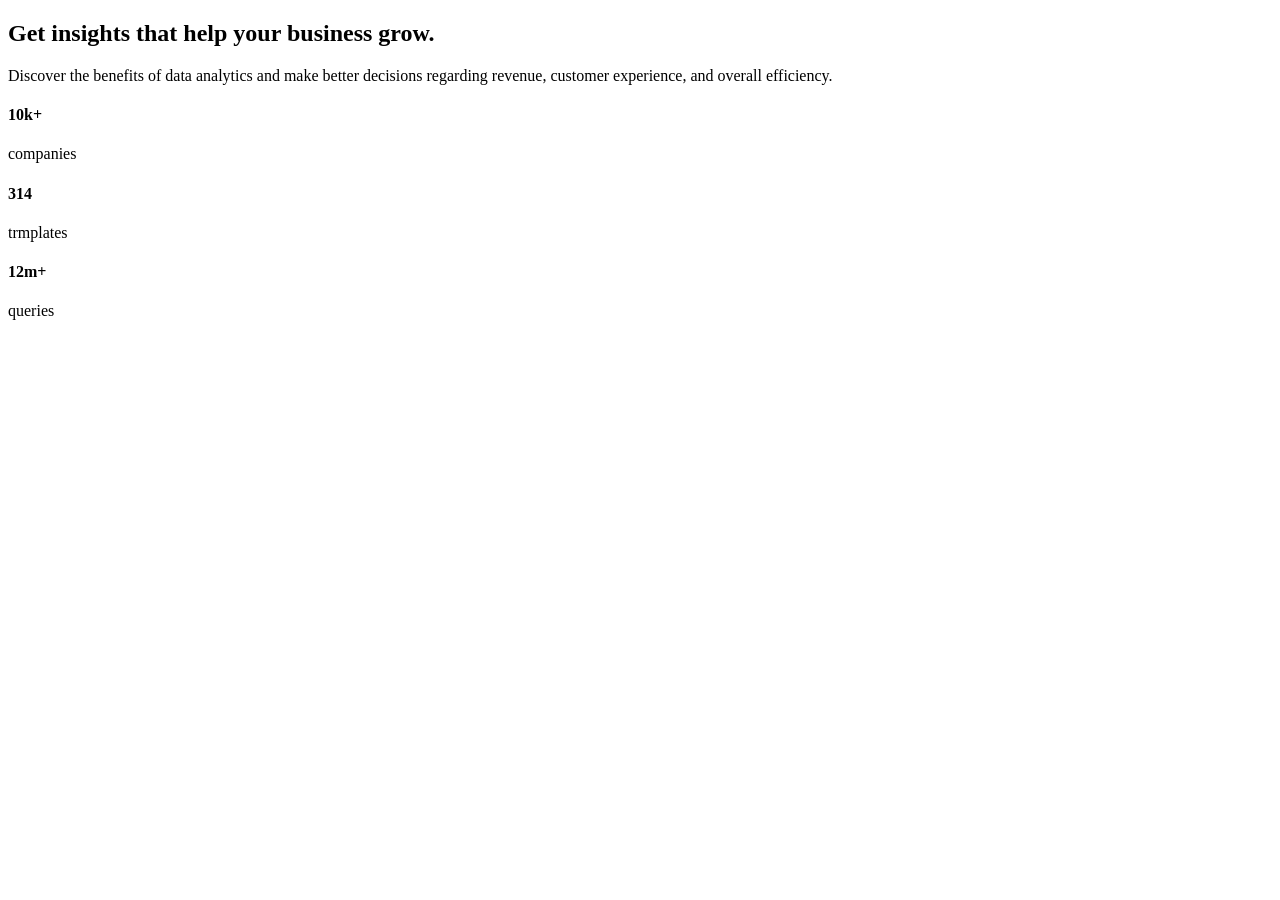
==== projects/stats-preview-card-component-main/index.html @ e469201f "feat: add projects" ====
<!doctype html>
<html lang="en">
  <head>
    <meta charset="UTF-8" />
    <meta name="viewport" content="width=device-width, initial-scale=1.0" />
    <!-- displays site properly based on user's device -->

    <link
      rel="icon"
      type="image/png"
      sizes="32x32"
      href="./images/favicon-32x32.png"
    />


    <title>Frontend Mentor | Stats preview card component</title>
    <link rel="stylesheet" href="css/style.css">

    <!-- Feel free to remove these styles or customise in your own stylesheet 👍 -->
    <style>
      .attribution {
        font-size: 0.6875rem;
        text-align: center;
      }
      .attribution a {
        color: hsl(228, 45%, 44%);
      }
    </style>
  </head>
  <body>
    <div class="container">
      <div class="card-container">
        <div class="card-left">
        <h2>Get <span>insights</span> that help your business grow.</h2>
        <p class="description">
          Discover the benefits of data analytics and make better decisions
          regarding revenue, customer experience, and overall efficiency.
        </p>
        <div class="stats-container">
          <div class="stats">
            <h4>10k+</h4>
            <p>companies</p>
          </div>
          <div class="stats">
            <h4>314</h4>
            <p>trmplates</p>
          </div>
          <div class="stats">
            <h4 class="query-heading">12m+</h4>
            <p>queries</p>
          </div>
        </div>
      </div>
      <div class="card-right"></div>
      </div>
    </div>
  </body>
</html>
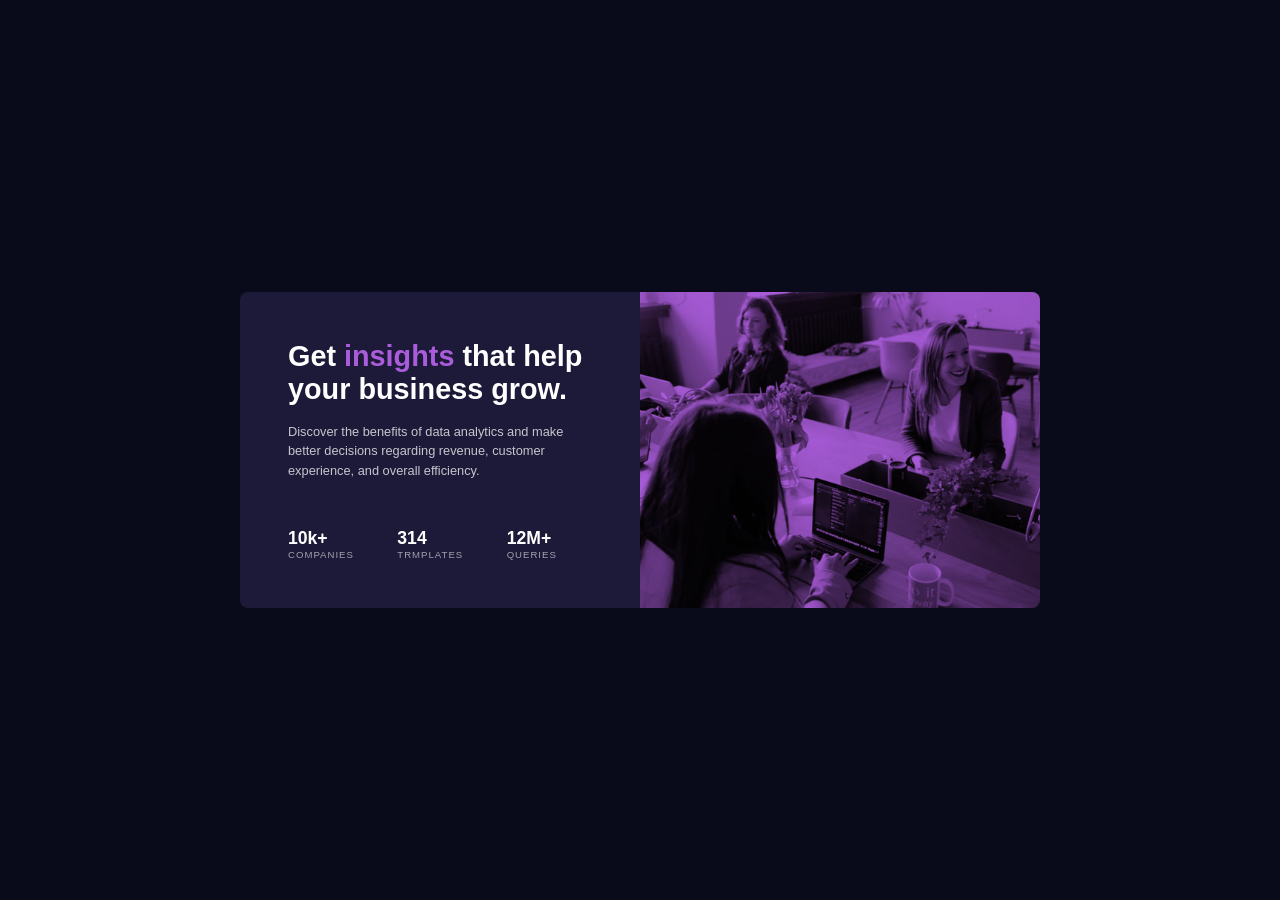
==== commit 2aa0d262: "feat: change name" ====
--- a/projects/stats-preview-card-component-main/index.html
+++ b/projects/stats-preview-card-component-main/index.html
@@ -14,7 +14,7 @@
 
 
     <title>Frontend Mentor | Stats preview card component</title>
-    <link rel="stylesheet" href="css/style.css">
+    <link rel="stylesheet" href="CSS/style.css">
 
     <!-- Feel free to remove these styles or customise in your own stylesheet 👍 -->
     <style>
--- a/projects/stats-preview-card-component-main/CSS/style.css
+++ b/projects/stats-preview-card-component-main/CSS/style.css
@@ -0,0 +1,104 @@
+@import url("https://fonts.googleapis.com/css2?family=Inter:ital,opsz,wght@0,14..32,100..900;1,14..32,100..900&family=Lexend+Deca:wght@100..900&display=swap");
+:root {
+  --Navy-950: hsl(233, 47%, 7%);
+  --Blue-950: hsl(244, 37%, 16%);
+  --Purple-500: hsl(277, 64%, 61%);
+  --White: hsl(0, 0%, 100%);
+  --White-para: hsla(0, 0%, 100%, 0.75);
+  --White-stats-heading: hsla(0, 0%, 100%, 0.6);
+}
+* {
+  margin: 0;
+  padding: 0;
+  box-sizing: border-box;
+  font-family: "Inter", sans-serif;
+  font-optical-sizing: auto;
+  font-weight: 400;
+  font-style: normal;
+}
+
+.container {
+  background-color: var(--Navy-950);
+  width: 100vw;
+  min-height: 100vh;
+  display: flex;
+  justify-content: center;
+  align-items: center;
+  padding: 4rem 2rem;
+  .card-container {
+    background-color: var(--Blue-950);
+    max-width: 800px;
+    display: flex;
+    flex-direction: column-reverse;
+    border-radius: 0.5rem;
+    overflow: hidden;
+    @media (min-width: 992px) {
+      grid-template-columns: repeat(2, 1fr);
+      display: grid;
+    }
+    .card-left {
+      padding: 3rem 3rem;
+      text-align: center;
+      @media (min-width: 992px){
+        text-align: initial;
+      }
+      h2 {
+        color: var(--White);
+        margin-bottom: 1rem;
+        font-weight: 700;
+        font-size: 1.8rem;
+        span {
+          color: var(--Purple-500);
+          font-weight: 700;
+        }
+      }
+      .description {
+        color: var(--White-para);
+        line-height: 1.5;
+        font-size: 0.8rem;
+      }
+      .stats-container {
+        display: flex;
+        flex-direction: column;
+        margin-top: 3rem;
+        gap: 1.5rem;
+        @media (min-width: 992px){
+          display: grid;
+          grid-template-columns: repeat(3, 1fr);
+        }
+        .stats {
+          .query-heading {
+            text-transform: uppercase;
+          }
+          h4 {
+            color: var(--White);
+            font-weight: 700;
+            font-size: 1.1rem;
+          }
+          p {
+            font-family: "Lexend Deca", sans-serif;
+            font-optical-sizing: auto;
+            font-weight: 400;
+            font-style: normal;
+            color: var(--White-stats-heading);
+            text-transform: uppercase;
+            font-size: 0.6rem;
+            letter-spacing: 1px;
+          }
+        }
+      }
+    }
+
+    .card-right {
+      background-image: url("../images/image-header-mobile.jpg");
+      background-color: var(--Purple-500);
+      background-blend-mode: multiply;
+      background-size: cover;
+      aspect-ratio: 16 / 9;
+      @media (min-width: 992px) {
+        background-image: url("../images/image-header-desktop.jpg");
+        aspect-ratio: initial;
+      }
+    }
+  }
+}
